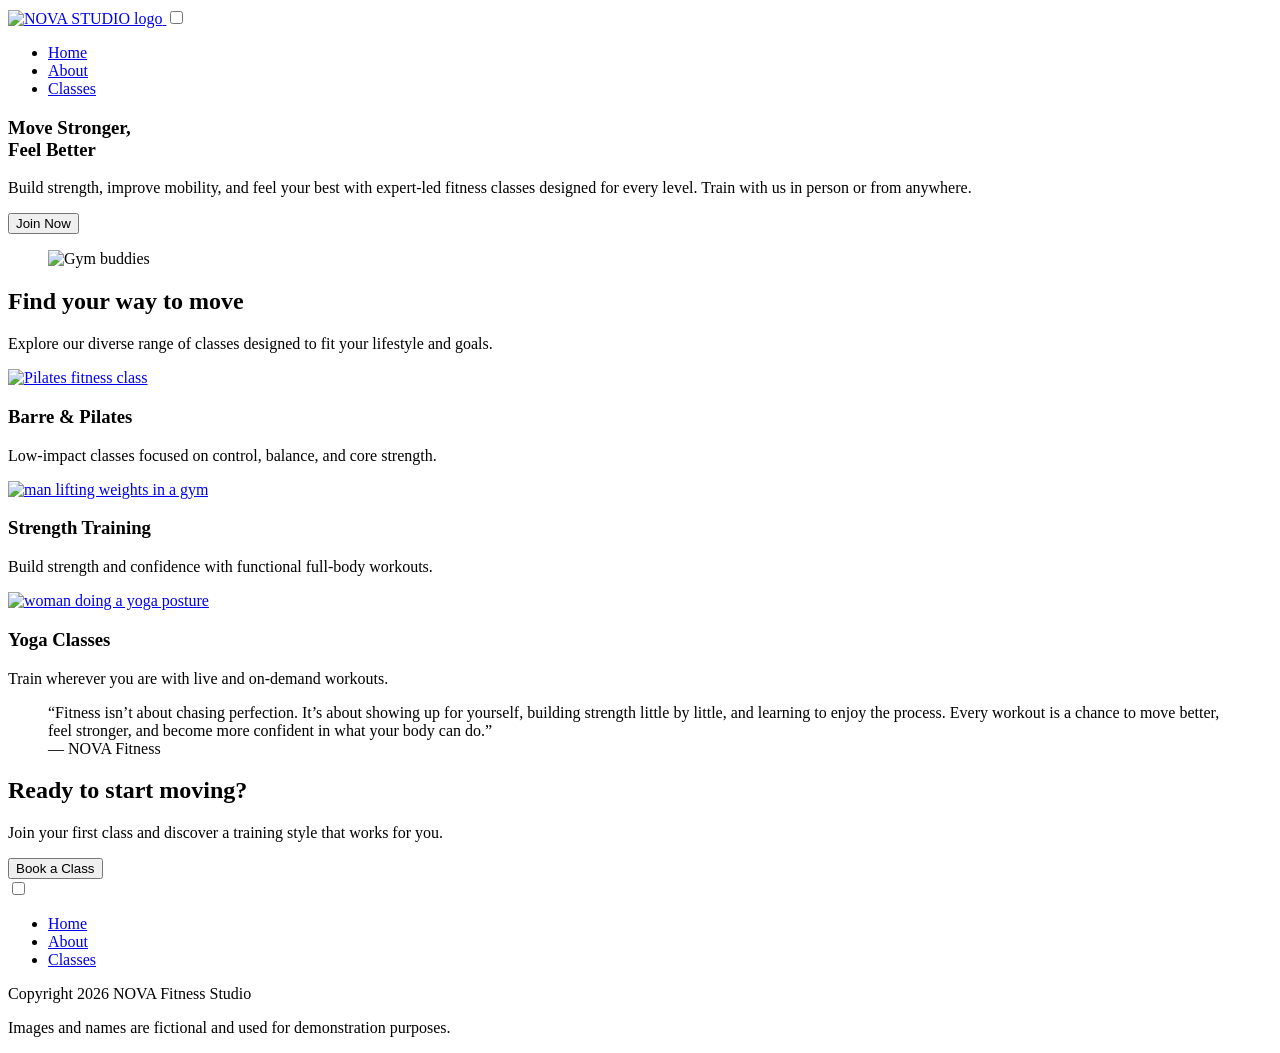
==== index.html @ 8958cd2e "Merge pull request #14 from Nohelynaid/patch-8 Remove training options and plans sections" ====
<!doctype html>
<html lang="en">
  <head>
    <meta charset="UTF-8" />
    <meta name="viewport" content="width=device-width, initial-scale=1.0" />
    <title>NOVA STUDIO</title>
    <link rel="stylesheet" href="style.css" />
  </head>

  <body>
    <header>
      <a href="index.html" aria-label="NOVA STUDIO home">
        <img src="images/logo.png" alt="NOVA STUDIO logo" class="logo" />
      </a>
      <input type="checkbox" id="menu-toggle" class="menu-toggle" />
      <label
        for="menu-toggle"
        class="menu-button"
        aria-label="Toggle navigation menu"
      >
        <span></span>
        <span></span>
        <span></span>
      </label>
      <nav>
        <ul>
          <li><a href="index.html">Home</a></li>
          <li><a href="about.html">About</a></li>
          <li><a href="classes.html">Classes</a></li>
        </ul>
      </nav>
    </header>
    <main>
      <section class="hero" id="home">
        <article class="hero-content">
          <h1>
            Move Stronger, <br />
            Feel Better
          </h1>
          <p>
            Build strength, improve mobility, and feel your best with expert-led
            fitness classes designed for every level. Train with us in person or
            from anywhere.
          </p>
          <button href="classes.html" class="cta-button">Join Now</button>
        </article>
        <figure>
          <img
            src="images/gym-buddies.jpg"
            alt="Gym buddies"
            class="hero-image"
          />
        </figure>
      </section>
      <section class="classes">
        <h2>Find your way to move</h2>
        <p>
          Explore our diverse range of classes designed to fit your lifestyle
          and goals.
        </p>
        <div class="class-cards">
          <article class="card-info">
            <a href="pilates.html"
              ><img src="images/pilates.jpg" alt="Pilates fitness class"
            /></a>

            <h3>Barre & Pilates</h3>

            <p>
              Low-impact classes focused on control, balance, and core strength.
            </p>
          </article>

          <article class="card-info">
            <a href="strength-training.html"
              ><img
                src="images/strength.jpg"
                alt="man lifting weights in a gym"
            /></a>

            <h3>Strength Training</h3>

            <p>
              Build strength and confidence with functional full-body workouts.
            </p>
          </article>

          <article class="card-info">
            <a href="online-classes.html"
              ><img src="images/yoga.jpg" alt="woman doing a yoga posture"
            /></a>

            <h3>Yoga Classes</h3>

            <p>Train wherever you are with live and on-demand workouts.</p>
          </article>
        </div>
      </section>

      <section class="quote">
        <blockquote>
          “Fitness isn’t about chasing perfection. It’s about showing up for
          yourself, building strength little by little, and learning to enjoy
          the process. Every workout is a chance to move better, feel stronger,
          and become more confident in what your body can do.”

          <footer>— NOVA Fitness</footer>
        </blockquote>
      </section>
      <section class="cta">
        <article>
          <h2>Ready to start moving?</h2>

          <p>
            Join your first class and discover a training style that works for
            you.
          </p>
        </article>

        <button href="classes.html" class="button">Book a Class</button>
      </section>
    </main>
    <footer>
      <input
        type="checkbox"
        id="footer-menu-toggle"
        class="footer-menu-toggle"
      />
      <label
        for="footer-menu-toggle"
        class="footer-menu-button"
        aria-label="Toggle footer navigation menu"
      >
        <span></span>
        <span></span>
        <span></span>
      </label>
      <ul class="footer-nav">
        <li><a href="index.html">Home</a></li>
        <li><a href="about.html">About</a></li>
        <li><a href="classes.html">Classes</a></li>
      </ul>
      <p>Copyright 2026 NOVA Fitness Studio</p>
      <!-- trainer cards here -->
      <p class="disclaimer">
        Images and names are fictional and used for demonstration purposes.
      </p>
    </footer>
  </body>
</html>
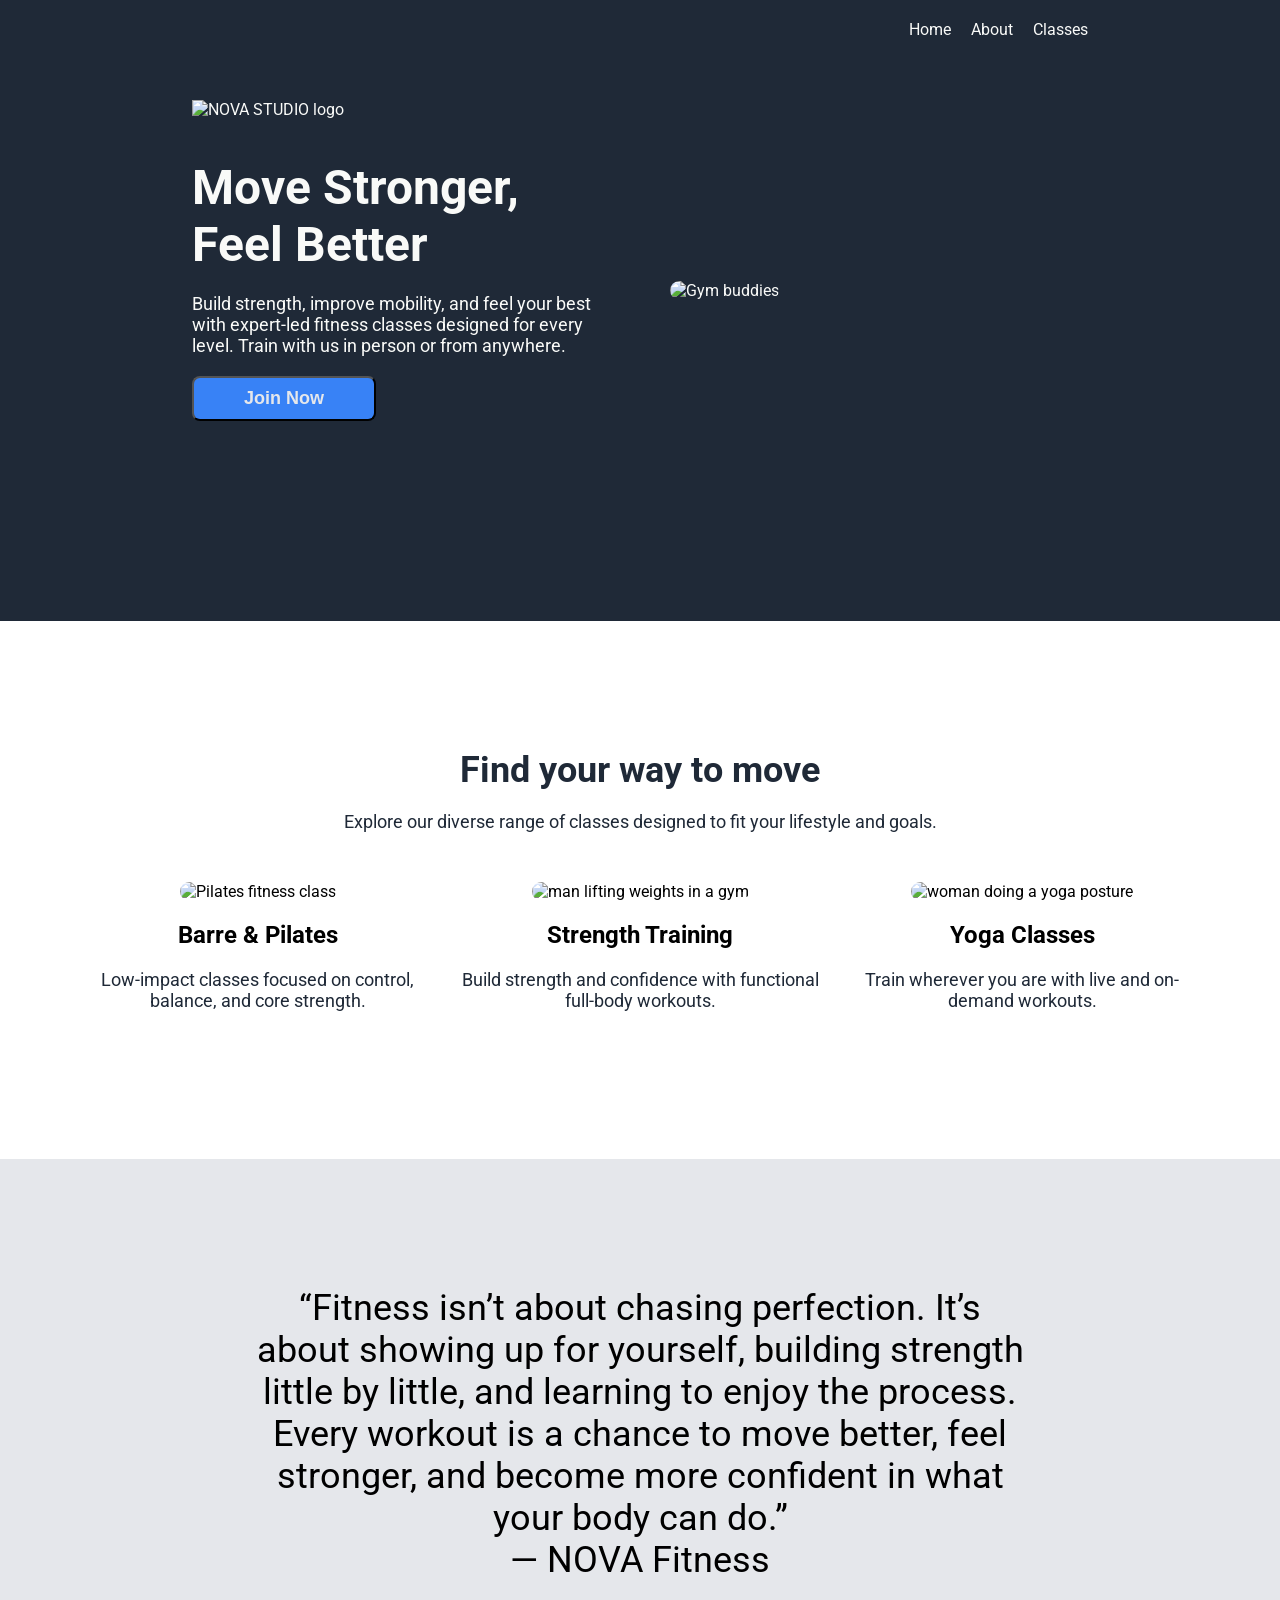
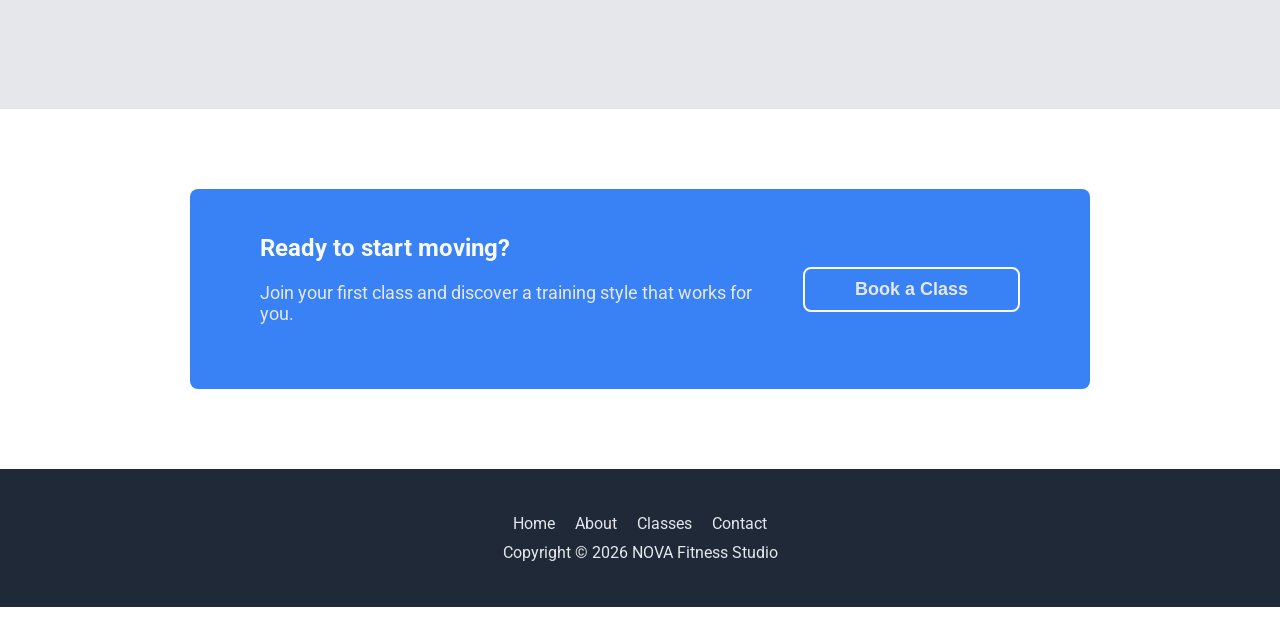
==== commit 7ef44fdd: "Merge pull request #12 from Nohelynaid/main image" ====
--- a/index.html
+++ b/index.html
@@ -119,32 +119,23 @@
 
         <button href="classes.html" class="button">Book a Class</button>
       </section>
-    </main>
-    <footer>
-      <input
-        type="checkbox"
-        id="footer-menu-toggle"
-        class="footer-menu-toggle"
-      />
-      <label
-        for="footer-menu-toggle"
-        class="footer-menu-button"
-        aria-label="Toggle footer navigation menu"
-      >
-        <span></span>
-        <span></span>
-        <span></span>
-      </label>
-      <ul class="footer-nav">
-        <li><a href="index.html">Home</a></li>
-        <li><a href="about.html">About</a></li>
-        <li><a href="classes.html">Classes</a></li>
-      </ul>
-      <p>Copyright 2026 NOVA Fitness Studio</p>
-      <!-- trainer cards here -->
-      <p class="disclaimer">
-        Images and names are fictional and used for demonstration purposes.
-      </p>
-    </footer>
-  </body>
+      </section>
+  </main>
+  <footer>
+    <input type="checkbox" id="footer-menu-toggle" class="footer-menu-toggle" />
+    <label for="footer-menu-toggle" class="footer-menu-button" aria-label="Toggle footer navigation menu">
+      <span></span>
+      <span></span>
+      <span></span>
+    </label>
+    <ul class="footer-nav">
+      <li><a href="#home">Home</a></li>
+      <li><a href="about.html">About</a></li>
+      <li><a href="classes.html">Classes</a></li>
+      <li><a href="#contact">Contact</a></li>
+    </ul>
+    <p>Copyright © 2026 NOVA Fitness Studio</p>
+  </footer>
+</body>
+
 </html>
--- a/style.css
+++ b/style.css
@@ -0,0 +1,1365 @@
+@import url("https://fonts.googleapis.com/css2?family=Roboto&display=swap");
+
+:root {
+  --main-text: #1f2937;
+  --hero-header-text: #f9faf8;
+  --secondary-color: #e5e7eb;
+  --btn-text-color: #3882f6;
+}
+
+* {
+  box-sizing: border-box;
+  margin: 0;
+  padding: 0;
+}
+
+body {
+  font-family: "Roboto", sans-serif;
+}
+
+a {
+  text-decoration: none;
+  color: inherit;
+}
+
+/* HEADER + HERO */
+
+header,
+header ul {
+  display: flex;
+  justify-content: space-between;
+  align-items: center;
+  align-items: flex-end;
+}
+
+ul {
+  gap: 20px;
+  list-style: none;
+}
+
+header,
+.hero {
+  background-color: var(--main-text);
+  color: var(--hero-header-text);
+  padding: 20px 15%;
+  display: flex;
+}
+
+nav {
+  display: flex;
+  justify-content: space-between;
+  align-items: center;
+  margin-bottom: 80px;
+}
+
+nav a:hover {
+  color: var(--btn-text-color);
+}
+
+.menu-toggle,
+.menu-button {
+  display: none;
+} /*hides the burguer menu in the desktop version. verify the media queries  */
+
+.logo {
+  width: 300px;
+  height: 150px;
+}
+
+/* HERO */
+
+.hero {
+  display: flex;
+  justify-content: space-between;
+  align-items: center;
+  gap: 60px;
+  padding-bottom: 200px;
+}
+
+.hero-content {
+  flex: 1;
+}
+
+.hero-content ~ figure {
+  flex: 1;
+}
+
+.hero-image {
+  width: 100%;
+  height: 400px;
+  border-radius: 10px;
+  margin-right: 30px;
+}
+
+article h1 {
+  font-size: 48px;
+}
+
+article p {
+  font-size: 18px;
+  margin: 20px 0;
+}
+
+/* BUTTON */
+
+button {
+  background-color: var(--btn-text-color);
+  padding: 10px 50px;
+  border-radius: 8px;
+  font-size: 18px;
+  font-weight: bold;
+  color: var(--secondary-color);
+}
+
+button:hover {
+  background-color: #2563eb;
+}
+
+/* CLASSES / INFORMATION */
+
+.classes {
+  text-align: center;
+  margin: 10% 0;
+}
+
+.classes h2,
+.classes p {
+  color: var(--main-text);
+}
+
+.classes h2 {
+  font-size: 36px;
+  margin: 50px 0 20px;
+}
+
+.classes p {
+  font-size: 18px;
+  margin-bottom: 50px;
+  text-align: center;
+}
+
+/* CARD CARDS */
+
+.class-cards {
+  display: flex;
+  flex-wrap: wrap; /* cards will be onto the next row when they dont fit in the screen*/
+  justify-content: center;
+  gap: 20px;
+  margin-top: 20px;
+  padding: 0 6%;
+  text-align: center;
+}
+
+.card-info {
+  flex: 1 1 280px;
+  max-width: 400px;
+} /*responsive part where the cards in the index page can grow, shrink with a base width of 280px and 400px*/
+
+.card-info img {
+  width: 100%;
+  aspect-ratio: 1 / 1;
+  object-fit: cover;
+  border-radius: 10px;
+} /*image cover 100% of its container and keep it*/
+
+.card-info h3 {
+  font-size: 24px;
+  margin: 20px 0 10px;
+}
+
+.card-info p {
+  font-size: 18px;
+  color: var(--main-text);
+  margin-bottom: 20px;
+  width: 100%;
+}
+
+/* QUOTE */
+
+.quote {
+  background-color: var(--secondary-color);
+  padding: 10% 20%;
+  font-size: 36px;
+  text-align: center;
+}
+
+/* MEMBERSHIP PLANS */
+
+.training-options {
+  background-color: var(--hero-header-text);
+  text-align: center;
+  padding: 80px 12%;
+}
+
+.training-types {
+  display: flex;
+  align-items: center;
+  justify-content: space-around;
+  background-color: var(--main-text);
+  border-radius: 0 0 12px 12px;
+}
+
+aside {
+  width: 350px;
+  padding: 40px;
+  text-align: center;
+  color: var(--hero-header-text);
+}
+
+.btn-classes {
+  margin: 15px 0;
+}
+
+/*PLAN CARDS*/
+
+.plans {
+  background-color: var(--hero-header-text);
+  text-align: center;
+  padding: 80px 12%;
+}
+
+.plans > h2 {
+  font-size: 36px;
+  color: var(--main-text);
+  margin-bottom: 10px;
+}
+
+.plans > p {
+  max-width: 650px;
+  margin: 0 auto 50px;
+  color: var(--main-text);
+  font-size: 18px;
+}
+
+.plan-cards {
+  display: flex;
+  flex-wrap: wrap;
+  justify-content: center;
+  gap: 5px;
+}
+
+.plan-card {
+  width: 350px;
+  max-width: 100%;
+  padding: 10px;
+  border: 2px solid var(--main-text);
+  border-radius: 12px;
+  text-align: center;
+  background-color: var(--hero-header-text);
+}
+
+.plan-card h3 {
+  font-size: 24px;
+  color: var(--main-text);
+  margin-bottom: 8px;
+}
+
+.plan-offer {
+  color: var(--btn-text-color);
+  font-weight: bold;
+  margin-bottom: 20px;
+}
+
+.plan-price {
+  color: var(--secondary-color);
+  margin-bottom: 25px;
+}
+
+.plan-price span {
+  display: block;
+  color: var(--main-text);
+  font-size: 42px;
+  font-weight: bold;
+}
+
+.plan-card ul {
+  margin: 40px 0 80px 0;
+  color: var(--main-text);
+}
+
+.plan-card li {
+  margin-bottom: 10px;
+}
+
+.plan-img {
+  width: 350px;
+  max-width: 100%;
+  height: 600px;
+  border-radius: 10px;
+  display: block;
+  margin: 0;
+  padding: 0;
+}
+
+figure {
+  width: 350px;
+
+  padding: 0;
+  margin: 0;
+}
+figure img {
+  width: 400px;
+  padding: 0;
+  gap: 0;
+}
+/* CTA  */
+.cta {
+  max-width: 900px;
+  margin: 80px auto;
+  padding: 45px 70px;
+  background-color: var(--btn-text-color);
+  color: var(--hero-header-text);
+  display: flex;
+  align-items: center;
+  gap: 40px;
+  border-radius: 8px;
+}
+
+.cta h2 {
+  font-size: 24px;
+  margin-bottom: 5px;
+}
+
+.cta p {
+  font-size: 18px;
+  color: var(--secondary-color);
+}
+
+.cta .button {
+  border: 2px solid var(--hero-header-text);
+  white-space: nowrap;
+}
+
+.cta .button:hover {
+  background-color: var(--hero-header-text);
+  color: var(--btn-text-color);
+}
+
+/* FOOTER */
+
+body > footer {
+  background-color: var(--main-text);
+  color: var(--secondary-color);
+  text-align: center;
+  padding: 35px;
+  margin-bottom: 35px;
+}
+
+/* ABOUT PAGE */
+
+.about-page main {
+  color: var(--main-text);
+}
+
+.about-hero {
+  background-color: var(--main-text);
+  color: var(--hero-header-text);
+  padding: 100px 12% 120px;
+}
+
+.eyebrow,
+.trainer-role {
+  color: var(--btn-text-color);
+  font-size: 14px;
+  font-weight: bold;
+  letter-spacing: 1px;
+  margin-bottom: 18px;
+  text-transform: uppercase;
+}
+
+.about-hero h1 {
+  font-size: clamp(42px, 6vw, 76px);
+  line-height: 1.05;
+  max-width: 800px;
+}
+
+.about-intro {
+  color: var(--secondary-color);
+  font-size: 20px;
+  line-height: 1.6;
+  margin-top: 30px;
+  max-width: 620px;
+}
+
+.about-story,
+.trust-section,
+.trainers-section {
+  margin: 0 auto;
+  max-width: 1200px;
+  padding: 100px 6%;
+}
+
+.about-story {
+  display: flex;
+  gap: 70px;
+}
+
+.about-story > * {
+  flex: 1 1 0;
+}
+
+.about-story > :first-child {
+  flex: 0.8 1 0;
+}
+
+.about-story > :last-child {
+  flex: 1.2 1 0;
+}
+
+.about-story h2,
+.section-heading h2 {
+  font-size: 38px;
+  line-height: 1.15;
+}
+
+.about-story div:last-child p {
+  color: #4b5563;
+  font-size: 18px;
+  line-height: 1.7;
+  margin-bottom: 22px;
+}
+
+.trust-section {
+  max-width: none;
+  padding-left: 12%;
+  padding-right: 12%;
+  background-color: var(--secondary-color);
+}
+
+.section-heading {
+  margin-bottom: 45px;
+}
+
+.trust-grid,
+.trainer-grid {
+  display: flex;
+  flex-wrap: wrap;
+  gap: 24px;
+}
+
+.trust-grid > *,
+.trainer-grid > * {
+  flex: 1 1 calc((100% - 48px) / 3);
+}
+
+.trust-grid article {
+  border-top: 3px solid var(--btn-text-color);
+  padding-top: 22px;
+}
+
+.trust-number {
+  color: var(--btn-text-color);
+  font-size: 14px;
+  font-weight: bold;
+}
+
+.trust-grid h3,
+.trainer-card h3 {
+  font-size: 24px;
+  margin: 18px 0 12px;
+}
+
+.trust-grid p,
+.trainer-card p:last-child {
+  color: #4b5563;
+  font-size: 16px;
+  line-height: 1.6;
+}
+
+.trainers-section {
+  max-width: none;
+  padding-left: 12%;
+  padding-right: 12%;
+}
+
+.trainer-card {
+  background-color: #f3f4f6;
+  border-radius: 8px;
+  overflow: hidden;
+  text-align: center;
+}
+
+.trainer-card img {
+  display: block;
+  height: 280px;
+  object-fit: cover;
+  width: 100%;
+}
+
+.trainer-card:nth-child(3) img {
+  object-position: center top;
+}
+
+.trainer-card div {
+  padding: 25px;
+  justify-content: center;
+}
+
+.trainer-role {
+  margin-bottom: 0;
+}
+
+.trainer-card h3 {
+  margin-top: 8px;
+}
+
+.disclaimer {
+  text-align: center;
+}
+
+.about-cta {
+  align-items: center;
+  background-color: var(--btn-text-color);
+  color: var(--hero-header-text);
+  display: flex;
+  gap: 35px;
+  justify-content: space-between;
+  margin: 0 auto 100px;
+  max-width: 1050px;
+  padding: 45px 55px;
+}
+
+.about-cta h2 {
+  font-size: 28px;
+}
+
+.about-cta .button {
+  border: 2px solid var(--hero-header-text);
+  display: inline-block;
+  font-weight: bold;
+  padding: 10px 24px;
+  white-space: nowrap;
+}
+
+.about-cta .button:hover {
+  background-color: var(--hero-header-text);
+  color: var(--btn-text-color);
+}
+
+body > footer p {
+  margin: 10px 0;
+}
+
+.footer-nav {
+  display: flex;
+  justify-content: center;
+  gap: 20px;
+  margin: 10px 0;
+}
+
+.footer-nav a:hover {
+  color: var(--btn-text-color);
+}
+
+.footer-menu-toggle,
+.footer-menu-button {
+  display: none;
+}
+
+@media (min-width: 601px) and (max-width: 1024px) {
+  header,
+  .hero {
+    padding-left: 6%;
+    padding-right: 6%;
+  }
+
+  .logo {
+    width: 220px;
+    height: auto;
+  }
+
+  nav {
+    margin-bottom: 30px;
+  }
+
+  .hero {
+    gap: 30px;
+    padding-bottom: 120px;
+  }
+
+  .hero-image {
+    width: 45vw;
+    height: auto;
+  }
+
+  .cta {
+    margin: 60px 6%;
+    padding: 40px;
+  }
+
+  .quote {
+    padding: 12% 10%;
+    font-size: 30px;
+  }
+
+  .about-hero {
+    padding: 80px 6% 90px;
+  }
+
+  .about-story,
+  .trust-section,
+  .trainers-section {
+    padding-left: 6%;
+    padding-right: 6%;
+  }
+
+  .about-story {
+    gap: 35px;
+  }
+
+  .trainer-grid {
+    flex-wrap: wrap;
+  }
+
+  .trainer-grid > * {
+    flex-basis: calc((100% - 24px) / 2);
+  }
+
+  .trainer-card:last-child {
+    margin-inline: auto;
+    max-width: 50%;
+  }
+
+  .about-cta {
+    margin-left: 6%;
+    margin-right: 6%;
+  }
+}
+
+@media (max-width: 600px) {
+  header,
+  .hero,
+  .class-cards,
+  .cta {
+    flex-direction: column;
+  }
+
+  header,
+  .hero {
+    padding: 20px 6%;
+  }
+
+  header {
+    flex-direction: row;
+    flex-wrap: wrap;
+    gap: 20px;
+    align-items: flex-start;
+    justify-content: space-between;
+  }
+
+  .logo {
+    width: min(240px, 80vw);
+    height: auto;
+  }
+
+  .hero-content,
+  .hero figure,
+  .card-info,
+  .training-types,
+  .plans,
+  .plan-cards,
+  .plan-card,
+  .plan-cards figure {
+    width: 100%;
+  }
+
+  .hero-image,
+  .card-info img,
+  .card-info p,
+  .plan-img {
+    width: 100%;
+    height: auto;
+  }
+
+  nav {
+    display: none;
+    flex-basis: 100%;
+    margin-bottom: 20px;
+    width: 100%;
+  }
+
+  nav ul {
+    align-items: center;
+    flex-direction: column;
+    gap: 16px;
+  }
+
+  .menu-button {
+    cursor: pointer;
+    display: flex;
+    flex-direction: column;
+    gap: 5px;
+    padding: 30px;
+  }
+
+  .menu-button span {
+    background-color: var(--hero-header-text);
+    display: block;
+    height: 3px;
+    width: 28px;
+  }
+
+  .menu-toggle:focus-visible + .menu-button {
+    outline: 2px solid var(--btn-text-color);
+    outline-offset: 4px;
+  }
+
+  .menu-toggle:checked + .menu-button + nav {
+    display: block;
+  }
+
+  .about-hero {
+    padding: 65px 6% 75px;
+  }
+
+  .about-hero h1 {
+    font-size: 40px;
+  }
+
+  .about-intro {
+    font-size: 18px;
+  }
+
+  .about-story,
+  .trust-grid,
+  .trainer-grid {
+    flex-direction: column;
+  }
+
+  .about-story > *,
+  .trust-grid > *,
+  .trainer-grid > * {
+    flex: 0 1 auto;
+  }
+
+  .about-story {
+    gap: 35px;
+  }
+
+  .about-story,
+  .trust-section,
+  .trainers-section {
+    padding-bottom: 70px;
+    padding-top: 70px;
+  }
+
+  .about-story h2,
+  .section-heading h2 {
+    font-size: 32px;
+  }
+
+  .trust-section,
+  .trainers-section {
+    padding-left: 6%;
+    padding-right: 6%;
+  }
+
+  .trainer-card:last-child {
+    margin-inline: 0;
+    max-width: none;
+  }
+
+  .about-cta {
+    align-items: stretch;
+    flex-direction: column;
+    margin: 0 6% 70px;
+    padding: 30px;
+  }
+
+  .about-cta h2 {
+    font-size: 24px;
+  }
+
+  .about-cta .button {
+    text-align: center;
+  }
+
+  .training-options,
+  .plans {
+    padding-left: 6%;
+    padding-right: 6%;
+  }
+
+  .training-types,
+  .plan-cards {
+    align-items: center;
+    flex-direction: column;
+  }
+
+  aside {
+    width: 100%;
+  }
+
+  .plan-card {
+    max-width: 350px;
+  }
+
+  .footer-menu-button {
+    cursor: pointer;
+    display: flex;
+    flex-direction: column;
+    gap: 5px;
+    margin: 0 auto 15px;
+    padding: 8px;
+    width: fit-content;
+  }
+
+  .footer-menu-button span {
+    background-color: var(--secondary-color);
+    display: block;
+    height: 3px;
+    width: 28px;
+  }
+
+  .footer-menu-toggle:focus-visible + .footer-menu-button {
+    outline: 2px solid var(--btn-text-color);
+    outline-offset: 4px;
+  }
+
+  .footer-nav {
+    display: none;
+    flex-direction: column;
+    gap: 16px;
+  }
+
+  .footer-menu-toggle:checked + .footer-menu-button + .footer-nav {
+    display: flex;
+  }
+}
+
+.footer-nav a:hover {
+  color: var(--btn-text-color);
+}
+
+/*CLASSES PAGE*/
+/* =========================
+   CLASSES PAGE
+   ========================= */
+
+/* HERO */
+
+.classes-page .hero-images {
+  display: flex;
+  flex-direction: row;
+  width: 100%;
+  overflow: hidden;
+}
+
+.classes-page .hero-images img {
+  width: 25%;
+  height: 500px;
+  object-fit: cover;
+  opacity: 0.5;
+  min-width: 0;
+}
+
+.classes-page .hero-classes {
+  width: 100%;
+  height: 500px;
+  overflow: hidden;
+}
+
+.classes-page .hero-classes-content {
+  display: block;
+  position: relative;
+  bottom: 320px;
+  padding: 0 30% 0 10%;
+  color: var(--main-text);
+}
+
+/* =========================
+   CLASSES SECTION
+   ========================= */
+
+.classes-page .class-title {
+  background-color: var(--main-text);
+  text-align: center;
+  padding: 5% 0 12% 0;
+  color: var(--hero-header-text);
+}
+
+.classes-page .class-title h2 {
+  font-size: 36px;
+  margin-bottom: 20px;
+}
+
+.classes-page .class-title p {
+  font-size: 18px;
+}
+
+.classes-page .cards-classes,
+.classes-page .class-details {
+  display: flex;
+}
+
+.classes-page .cards-classes {
+  justify-content: center;
+  gap: 20px;
+  margin: 20px;
+  text-align: center;
+}
+
+.classes-page .cards-classes > a,
+.classes-page .class-info {
+  min-width: 0;
+}
+
+.classes-page .cards-classes img {
+  width: 500px;
+  height: 500px;
+  max-width: 100%;
+  object-fit: cover;
+  border-radius: 10px;
+}
+
+.classes-page .strength-training {
+  flex-direction: row-reverse;
+}
+
+.classes-page .class-info {
+  width: 500px;
+  max-width: 100%;
+  padding: 30px 0;
+  text-align: start;
+}
+
+.classes-page .strength-class {
+  text-align: right;
+}
+
+.classes-page .class-info h3 {
+  font-size: 24px;
+}
+
+.classes-page .class-details {
+  flex-direction: column;
+  gap: 40px;
+}
+
+.classes-page .class-info button {
+  margin-top: 40px;
+}
+
+/* =========================
+   SCHEDULE SECTION
+   ========================= */
+
+.classes-page .schedule-section {
+  background-color: var(--hero-header-text);
+}
+
+.classes-page .schedule-heading {
+  text-align: center;
+  padding: 8% 0;
+}
+
+.classes-page .inperson-heading,
+.classes-page .classes-types {
+  background-color: var(--main-text);
+  color: var(--secondary-color);
+  display: flex;
+  justify-content: space-around;
+  gap: 40px;
+  padding: 5%;
+}
+
+.classes-page .inperson-heading h2,
+.classes-page .classes-types h2,
+.classes-page .inperson-heading p,
+.classes-page .classes-types p {
+  min-width: 0;
+}
+
+.classes-page .inperson-heading p,
+.classes-page .classes-types p {
+  width: 400px;
+  max-width: 100%;
+}
+
+.classes-page .schedule-grid {
+  display: flex;
+  max-width: 1200px;
+  width: 100%;
+  margin: auto;
+  border: 1px solid var(--secondary-color);
+}
+
+.classes-page .schedule-day {
+  width: 20%;
+  min-width: 0;
+  background-color: var(--hero-header-text);
+  border-right: 1px solid var(--secondary-color);
+}
+
+.classes-page .schedule-day:last-child {
+  border-right: none;
+}
+
+.classes-page .schedule-day > h3 {
+  background-color: var(--main-text);
+  color: var(--hero-header-text);
+  text-align: center;
+  padding: 15px;
+  font-size: 18px;
+}
+
+.classes-page .class-session {
+  padding: 20px 15px;
+  min-height: 240px;
+  min-width: 0;
+  border-bottom: 1px solid var(--secondary-color);
+  overflow-wrap: break-word;
+}
+
+.classes-page .class-session:last-child {
+  border-bottom: none;
+}
+
+.classes-page .class-time {
+  color: var(--btn-text-color);
+  font-size: 18px;
+  font-weight: bold;
+  margin-bottom: 8px;
+}
+
+.classes-page .class-session h4 {
+  font-size: 18px;
+  margin-bottom: 15px;
+  color: var(--main-text);
+}
+
+.classes-page .class-session p {
+  color: var(--main-text);
+  margin-bottom: 5px;
+}
+
+.classes-page .spots {
+  margin-top: 15px;
+  font-weight: bold;
+  color: #1f2937;
+}
+
+.classes-page .schedule-button {
+  display: block;
+  background-color: var(--btn-text-color);
+  color: var(--hero-header-text);
+  text-align: center;
+  padding: 9px;
+  margin-top: 15px;
+  border-radius: 5px;
+  text-decoration: none;
+}
+
+.classes-page .schedule-button:hover {
+  background-color: var(--main-text);
+}
+
+/* ==================================================
+   SMALL DESKTOP
+   901px - 1460px
+   ================================================== */
+
+@media (min-width: 901px) and (max-width: 1460px) {
+  /* HERO */
+
+  .classes-page .hero-classes {
+    width: 100%;
+    height: 500px;
+    overflow: hidden;
+  }
+
+  .classes-page .hero-images {
+    width: 100%;
+  }
+
+  .classes-page .hero-images img {
+    width: 25%;
+    height: 500px;
+    min-width: 0;
+  }
+
+  .classes-page .hero-classes-content {
+    bottom: 320px;
+    padding: 0 12%;
+  }
+
+  /* TITLE */
+
+  .classes-page .class-title {
+    width: 100%;
+    padding-left: 8%;
+    padding-right: 8%;
+  }
+
+  /* CLASS CARDS */
+
+  .classes-page .cards-classes {
+    width: 90%;
+    max-width: 1100px;
+    margin: 40px auto;
+    gap: 30px;
+  }
+
+  .classes-page .cards-classes > a,
+  .classes-page .class-info {
+    width: 50%;
+    min-width: 0;
+  }
+
+  .classes-page .cards-classes img {
+    width: 100%;
+    height: 420px;
+    object-fit: cover;
+  }
+
+  .classes-page .class-info {
+    padding: 30px 0;
+  }
+
+  /* SCHEDULE HEADINGS */
+
+  .classes-page .inperson-heading,
+  .classes-page .classes-types {
+    width: 100%;
+    padding: 5% 8%;
+  }
+
+  .classes-page .inperson-heading p,
+  .classes-page .classes-types p {
+    width: 45%;
+  }
+
+  /* SCHEDULE */
+
+  .classes-page .schedule-grid {
+    width: 90%;
+    max-width: 1100px;
+  }
+
+  .classes-page .schedule-day {
+    min-width: 0;
+  }
+}
+
+/* ==================================================
+   TABLET
+   601px - 900px
+   ================================================== */
+
+@media (min-width: 601px) and (max-width: 900px) {
+  /* HERO */
+
+  .classes-page .hero-images {
+    flex-wrap: wrap;
+  }
+
+  .classes-page .hero-images img {
+    width: 50%;
+    height: 250px;
+  }
+
+  .classes-page .hero-classes {
+    height: 500px;
+    overflow: hidden;
+  }
+
+  .classes-page .hero-classes-content {
+    bottom: 330px;
+    padding: 0 10%;
+  }
+
+  /* CLASS CARDS */
+
+  .classes-page .cards-classes {
+    flex-direction: column;
+    align-items: center;
+
+    width: calc(100% - 60px);
+    max-width: 700px;
+
+    margin: 40px auto;
+  }
+
+  .classes-page .strength-training {
+    flex-direction: column;
+  }
+
+  .classes-page .cards-classes > a,
+  .classes-page .class-info {
+    width: 100%;
+    max-width: 700px;
+  }
+
+  .classes-page .cards-classes img {
+    width: 100%;
+    height: 400px;
+    object-fit: cover;
+  }
+
+  .classes-page .class-info {
+    padding: 25px 0;
+    text-align: left;
+  }
+
+  .classes-page .strength-class {
+    text-align: left;
+  }
+
+  /* SCHEDULE HEADINGS */
+
+  .classes-page .inperson-heading,
+  .classes-page .classes-types {
+    padding: 40px 8%;
+  }
+
+  .classes-page .inperson-heading p,
+  .classes-page .classes-types p {
+    width: 50%;
+  }
+
+  /* SCHEDULE */
+
+  .classes-page .schedule-grid {
+    flex-wrap: wrap;
+
+    width: 90%;
+    max-width: 700px;
+  }
+
+  .classes-page .schedule-day {
+    width: 50%;
+    min-width: 0;
+  }
+}
+
+/* ==================================================
+   MOBILE
+   600px AND BELOW
+   ================================================== */
+
+@media (max-width: 600px) {
+  /* HERO */
+
+  .classes-page .hero-images {
+    flex-wrap: wrap;
+  }
+
+  .classes-page .hero-images img {
+    width: 50%;
+    height: 210px;
+  }
+
+  .classes-page .hero-classes {
+    height: 420px;
+    overflow: hidden;
+  }
+
+  .classes-page .hero-classes-content {
+    bottom: 305px;
+    padding: 0 8%;
+    text-align: center;
+  }
+
+  .classes-page .hero-classes-content h1 {
+    font-size: 34px;
+  }
+
+  .classes-page .hero-classes-content p {
+    font-size: 16px;
+  }
+
+  /* TITLE */
+
+  .classes-page .class-title {
+    padding: 50px 8%;
+  }
+
+  .classes-page .class-title h2 {
+    font-size: 30px;
+  }
+
+  /* CLASS CARDS */
+
+  .classes-page .cards-classes {
+    flex-direction: column;
+    align-items: stretch;
+
+    width: calc(100% - 40px);
+
+    margin: 30px auto;
+  }
+
+  .classes-page .strength-training {
+    flex-direction: column;
+  }
+
+  .classes-page .cards-classes > a,
+  .classes-page .class-info {
+    width: 100%;
+    max-width: 100%;
+  }
+
+  .classes-page .cards-classes img {
+    width: 100%;
+    height: 300px;
+    object-fit: cover;
+  }
+
+  .classes-page .class-info {
+    padding: 25px 0;
+    text-align: left;
+  }
+
+  .classes-page .strength-class {
+    text-align: left;
+  }
+
+  .classes-page .class-details {
+    gap: 20px;
+  }
+
+  .classes-page .class-info button {
+    width: 100%;
+  }
+
+  /* SCHEDULE HEADINGS */
+
+  .classes-page .schedule-heading {
+    padding: 50px 8%;
+  }
+
+  .classes-page .inperson-heading,
+  .classes-page .classes-types {
+    flex-direction: column;
+    gap: 20px;
+    padding: 40px 8%;
+  }
+
+  .classes-page .inperson-heading p,
+  .classes-page .classes-types p {
+    width: 100%;
+    max-width: 100%;
+  }
+
+  /* SCHEDULE */
+
+  .classes-page .schedule-grid {
+    flex-direction: column;
+
+    width: 90%;
+    max-width: 90%;
+  }
+
+  .classes-page .schedule-day {
+    width: 100%;
+    min-width: 0;
+
+    border-right: none;
+  }
+
+  .classes-page .class-session {
+    min-height: auto;
+    min-width: 0;
+
+    overflow-wrap: break-word;
+  }
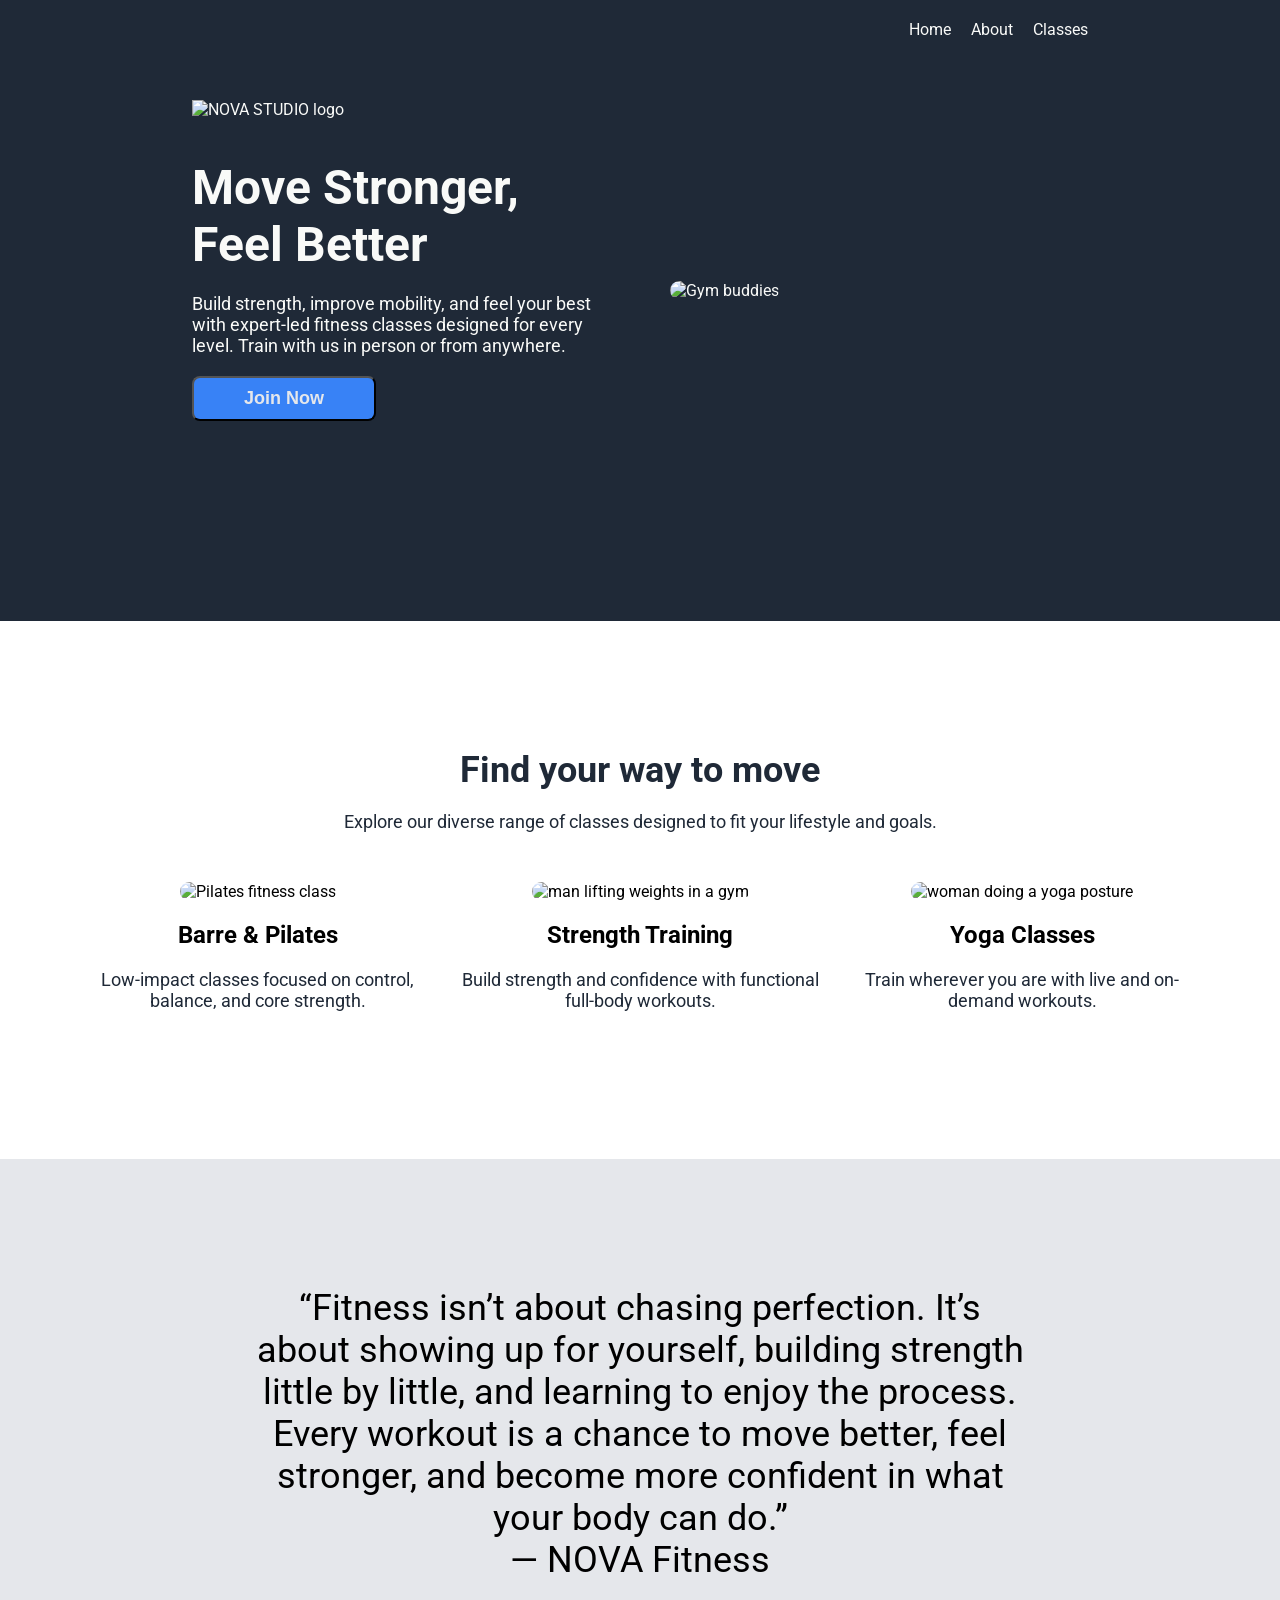
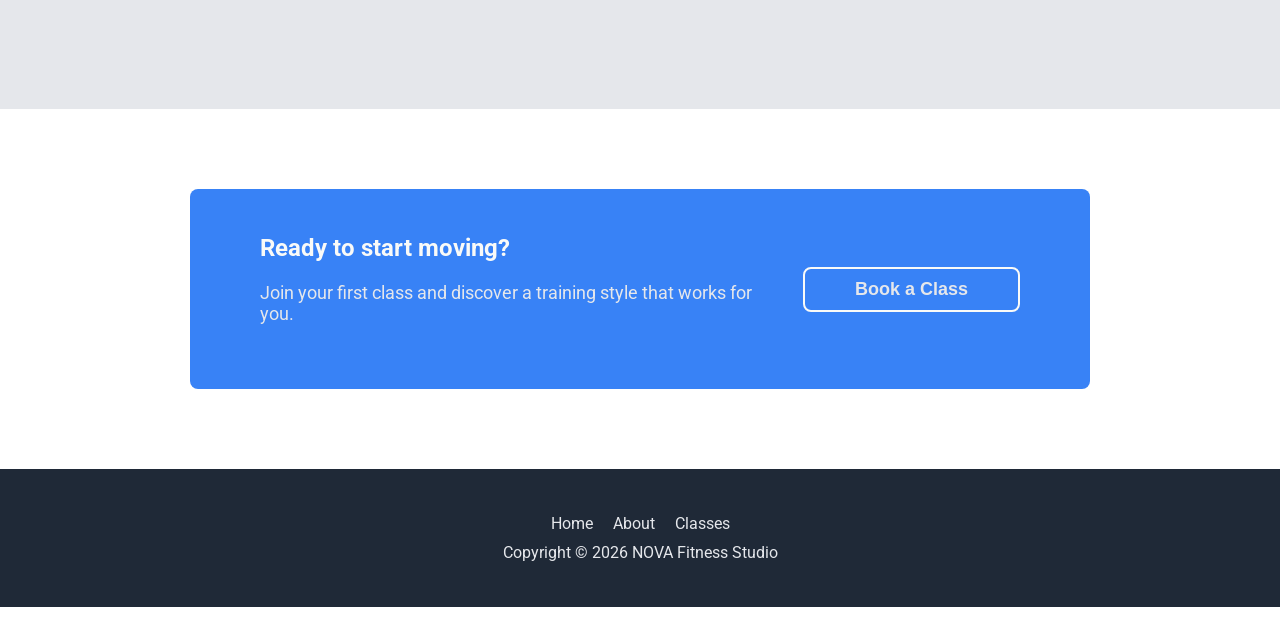
==== commit 4508f381: "Update Home link to point to index.html" ====
--- a/index.html
+++ b/index.html
@@ -129,11 +129,10 @@
       <span></span>
     </label>
     <ul class="footer-nav">
-      <li><a href="#home">Home</a></li>
+      <li><a href="index.html">Home</a></li>
       <li><a href="about.html">About</a></li>
       <li><a href="classes.html">Classes</a></li>
-      <li><a href="#contact">Contact</a></li>
-    </ul>
+          </ul>
     <p>Copyright © 2026 NOVA Fitness Studio</p>
   </footer>
 </body>
